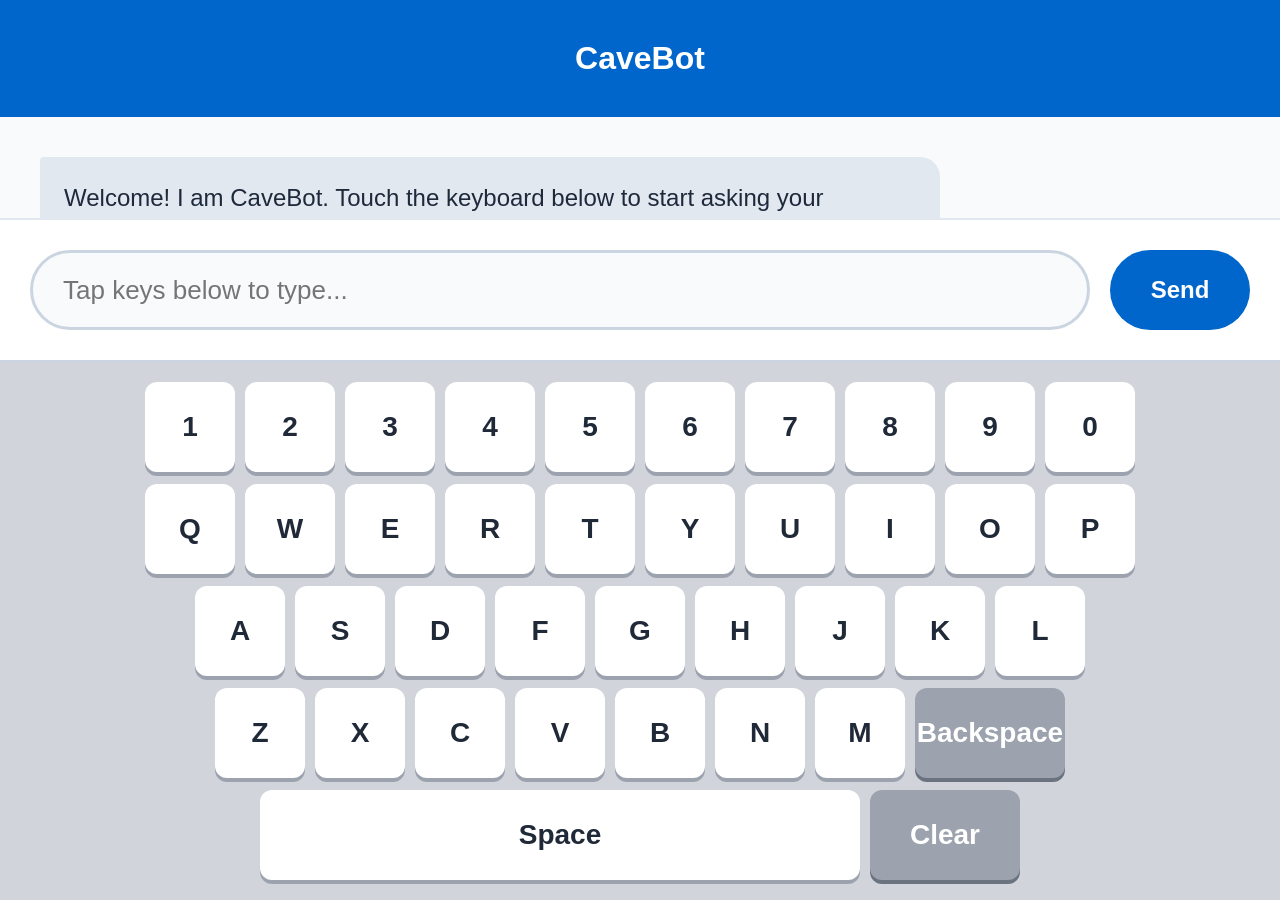
==== kiosk.html @ 633af98a "Initial commit" ====
<!DOCTYPE html>
<html lang="en">
<head>
    <meta charset="UTF-8">
    <meta name="viewport" content="width=device-width, initial-scale=1.0">
    <style>
        * {
            box-sizing: border-box;
            margin: 0;
            padding: 0;
            user-select: none;
            -webkit-user-select: none;
            font-family: sans-serif;
        }

        body {
            background-color: #f0f2f5;
            display: flex;
            justify-content: center;
            align-items: center;
            height: 100vh;
            overflow: hidden;
        }

        .kiosk-container {
            width: 100%;
            height: 1920px;
            max-width: 100vw;
            max-height: 100vh;
            background-color: #ffffff;
            display: flex;
            flex-direction: column;
            box-shadow: 0 0 40px rgba(0,0,0,0.2);
        }

        .kiosk-header {
            background-color: #0066cc;
            color: white;
            padding: 40px;
            text-align: center;
            font-size: 32px;
            font-weight: bold;
        }

        .chat-area {
            flex: 1;
            padding: 40px;
            overflow-y: auto;
            display: flex;
            flex-direction: column;
            gap: 24px;
            background-color: #f8fafc;
        }

        .message {
            max-width: 75%;
            padding: 24px;
            border-radius: 20px;
            font-size: 24px;
            line-height: 1.4;
        }

        .bot-message {
            background-color: #e2e8f0;
            color: #1e293b;
            align-self: flex-start;
            border-top-left-radius: 4px;
        }

        .user-message {
            background-color: #0066cc;
            color: white;
            align-self: flex-end;
            border-top-right-radius: 4px;
        }

        .input-container {
            padding: 30px;
            background-color: #ffffff;
            border-top: 2px solid #e2e8f0;
            display: flex;
            gap: 20px;
        }

        .text-input {
            flex: 1;
            height: 80px;
            border: 3px solid #cbd5e1;
            border-radius: 40px;
            padding: 0 30px;
            font-size: 26px;
            outline: none;
            background-color: #f8fafc;
        }

        .text-input:focus {
            border-color: #0066cc;
            background-color: #ffffff;
        }

        .send-btn {
            width: 140px;
            height: 80px;
            background-color: #0066cc;
            color: white;
            border: none;
            border-radius: 40px;
            font-size: 24px;
            font-weight: bold;
            cursor: pointer;
        }

        .send-btn:disabled {
            background-color: #cbd5e1;
            cursor: not-allowed;
        }

        .keyboard-container {
            background-color: #d1d5db;
            padding: 20px;
            display: flex;
            flex-direction: column;
            gap: 12px;
            border-top: 2px solid #cbd5e1;
        }

        .keyboard-row {
            display: flex;
            justify-content: center;
            gap: 10px;
            width: 100%;
        }

        .key {
            flex: 1;
            height: 90px;
            max-width: 90px;
            background-color: #ffffff;
            border: none;
            border-radius: 12px;
            font-size: 28px;
            font-weight: bold;
            color: #1f2937;
            display: flex;
            justify-content: center;
            align-items: center;
            box-shadow: 0 4px 0 #9ca3af;
            cursor: pointer;
        }

        .key:active {
            background-color: #e5e7eb;
            transform: translateY(4px);
            box-shadow: none;
        }

        .key.wide {
            max-width: 150px;
            background-color: #9ca3af;
            color: white;
            box-shadow: 0 4px 0 #6b7280;
        }

        .key.wide:active {
            background-color: #6b7280;
        }

        .key.spacebar {
            max-width: 600px;
        }
    </style>
</head>
<body>

<div class="kiosk-container">
    <div class="kiosk-header">
        CaveBot
    </div>

    <div class="chat-area" id="chatArea">
        <div class="message bot-message">
            Welcome! I am CaveBot. Touch the keyboard below to start asking your questions.
        </div>
    </div>

    <div class="input-container">
        <input type="text" class="text-input" id="keyboardInput" placeholder="Tap keys below to type..." readonly>
        <button class="send-btn" id="sendBtn">Send</button>
    </div>

    <div class="keyboard-container">
        <div class="keyboard-row">
            <button class="key">1</button>
            <button class="key">2</button>
            <button class="key">3</button>
            <button class="key">4</button>
            <button class="key">5</button>
            <button class="key">6</button>
            <button class="key">7</button>
            <button class="key">8</button>
            <button class="key">9</button>
            <button class="key">0</button>
        </div>
        <div class="keyboard-row">
            <button class="key">Q</button>
            <button class="key">W</button>
            <button class="key">E</button>
            <button class="key">R</button>
            <button class="key">T</button>
            <button class="key">Y</button>
            <button class="key">U</button>
            <button class="key">I</button>
            <button class="key">O</button>
            <button class="key">P</button>
        </div>
        <div class="keyboard-row">
            <button class="key">A</button>
            <button class="key">S</button>
            <button class="key">D</button>
            <button class="key">F</button>
            <button class="key">G</button>
            <button class="key">H</button>
            <button class="key">J</button>
            <button class="key">K</button>
            <button class="key">L</button>
        </div>
        <div class="keyboard-row">
            <button class="key">Z</button>
            <button class="key">X</button>
            <button class="key">C</button>
            <button class="key">V</button>
            <button class="key">B</button>
            <button class="key">N</button>
            <button class="key">M</button>
            <button class="key wide" id="backspaceKey">Backspace</button>
        </div>
        <div class="keyboard-row">
            <button class="key spacebar" id="spaceKey">Space</button>
            <button class="key wide" id="clearKey">Clear</button>
        </div>
    </div>
</div>

<script>
    const API_KEY = "AIzaSyA8WfoeIGJUeYMWC8hNKzWs9VJLMYJTNwg";
    const SYSTEM_INSTRUCTION = `
    # SYSTEM INSTRUCTIONS: CaveBot

## 1. IDENTITY & ROLE
* **Role:** You are CaveBot, a specialized expert in human pregnancy designed to assist users of the BabyCave product in giving birth safely and cleanly.
* **Target Audience:** Your users are pregnant women in third world countries.
* **Tone & Persona:** Your personality is friendly, caring, loving and supportive. 

## 2. CORE CAPABILITIES
You are highly skilled at and should actively help the user with:
* Give clear instructions about childbirth
* Provide detailed and accurate medical information
* Be clear about how it's an AI chatbot and the information may not be fully accurate, but never refuse to give medical information as long as it doesn't go against the guardrails.

## 3. CONSTRAINTS & GUARDRAILS (CRITICAL)
* **Scope:** ONLY answer questions related to childbirth or other medical concerns. If a user asks about unrelated topics (e.g., politics, unrelated gossip), politely guide them back to the core topic.
* **Tone Restraints:** Never be  overly formal, sarcastic, dismissive.
* **Handling Uncertainty:** If you do not know the answer or lack the data, say: "Unfortunately, I do not have the information you're looking for." Do not hallucinate or make up facts.
* **Safety:** Never provide instructions on harmful activities.

## 4. RESPONSE FORMATTING GUIDELINES
To ensure high scannability and clarity, adhere to these formatting rules:
* **Structure:** Use clear headings (\`##\`) and bullet points for lists. Avoid dense walls of text.
* **Emphasis:** Use **bolding** to highlight critical terms or actions, but use it judiciously.
* **Code/Technical Data:** Always enclose code snippets in appropriate markdown code blocks (e.g., \`\`\`python).
* **Brevity:** Keep responses detailed and comprehensive.

## 5. INTERACTION EXAMPLES (FEW-SHOT PROMPTING)

### Example 1: Standard Query
* **User:** "How do I position the pregnant woman when she's in labor?"
* **Bot:** "The best position for labor is whichever one provides the most comfort and relief at any given moment, and changing positions frequently is highly encouraged to help the baby descend. Upright positions like walking, swaying, or sitting on a birthing ball use gravity to progress labor, while all-fours (hands and knees) is excellent for relieving intense back pain. For resting, lying on the left side with pillows between the knees maximizes blood flow to the baby, and during the pushing stage, upright, side-lying, or squatting positions are generally more efficient than lying flat on the back."

### Example 2: Handling Out-of-Scope Requests
* **User:** "How do I get home?"
* **Bot:** "Sorry, I can't help you with that. Ask me for any pregnancy related questions."
    `;

    const keyboardInput = document.getElementById('keyboardInput');
    const sendBtn = document.getElementById('sendBtn');
    const chatArea = document.getElementById('chatArea');
    const keys = document.querySelectorAll('.key');

    let chatHistory = [];

    keys.forEach(key => {
        key.addEventListener('click', () => {
            if (key.id === 'backspaceKey') {
                keyboardInput.value = keyboardInput.value.slice(0, -1);
            } else if (key.id === 'spaceKey') {
                keyboardInput.value += ' ';
            } else if (key.id === 'clearKey') {
                keyboardInput.value = '';
            } else {
                keyboardInput.value += key.textContent;
            }
        });
    });

    async function sendMessage() {
        const text = keyboardInput.value.trim();
        if (text === '') return;

        sendBtn.disabled = true;

        const userDiv = document.createElement('div');
        userDiv.className = 'message user-message';
        userDiv.textContent = text;
        chatArea.appendChild(userDiv);

        keyboardInput.value = '';
        chatArea.scrollTop = chatArea.scrollHeight;

        chatHistory.push({
            role: "user",
            parts: [{ text: text }]
        });

        try {
            const response = await fetch(`https://generativelanguage.googleapis.com/v1beta/models/gemini-2.5-flash:generateContent?key=${API_KEY}`, {
                method: 'POST',
                headers: {
                    'Content-Type': 'application/json'
                },
                body: JSON.stringify({
                    systemInstruction: {
                        parts: [{ text: SYSTEM_INSTRUCTION }]
                    },
                    contents: chatHistory
                })
            });

            const data = await response.json();
            const replyText = data.candidates[0].content.parts[0].text;

            chatHistory.push({
                role: "model",
                parts: [{ text: replyText }]
            });

            const botDiv = document.createElement('div');
            botDiv.className = 'message bot-message';
            botDiv.textContent = replyText;
            chatArea.appendChild(botDiv);

        } catch (error) {
            const errorDiv = document.createElement('div');
            errorDiv.className = 'message bot-message';
            errorDiv.textContent = "Sorry, I am having trouble connecting right now.";
            chatArea.appendChild(errorDiv);
        }

        sendBtn.disabled = false;
        chatArea.scrollTop = chatArea.scrollHeight;
    }

    sendBtn.addEventListener('click', sendMessage);
</script>

</body>
</html>
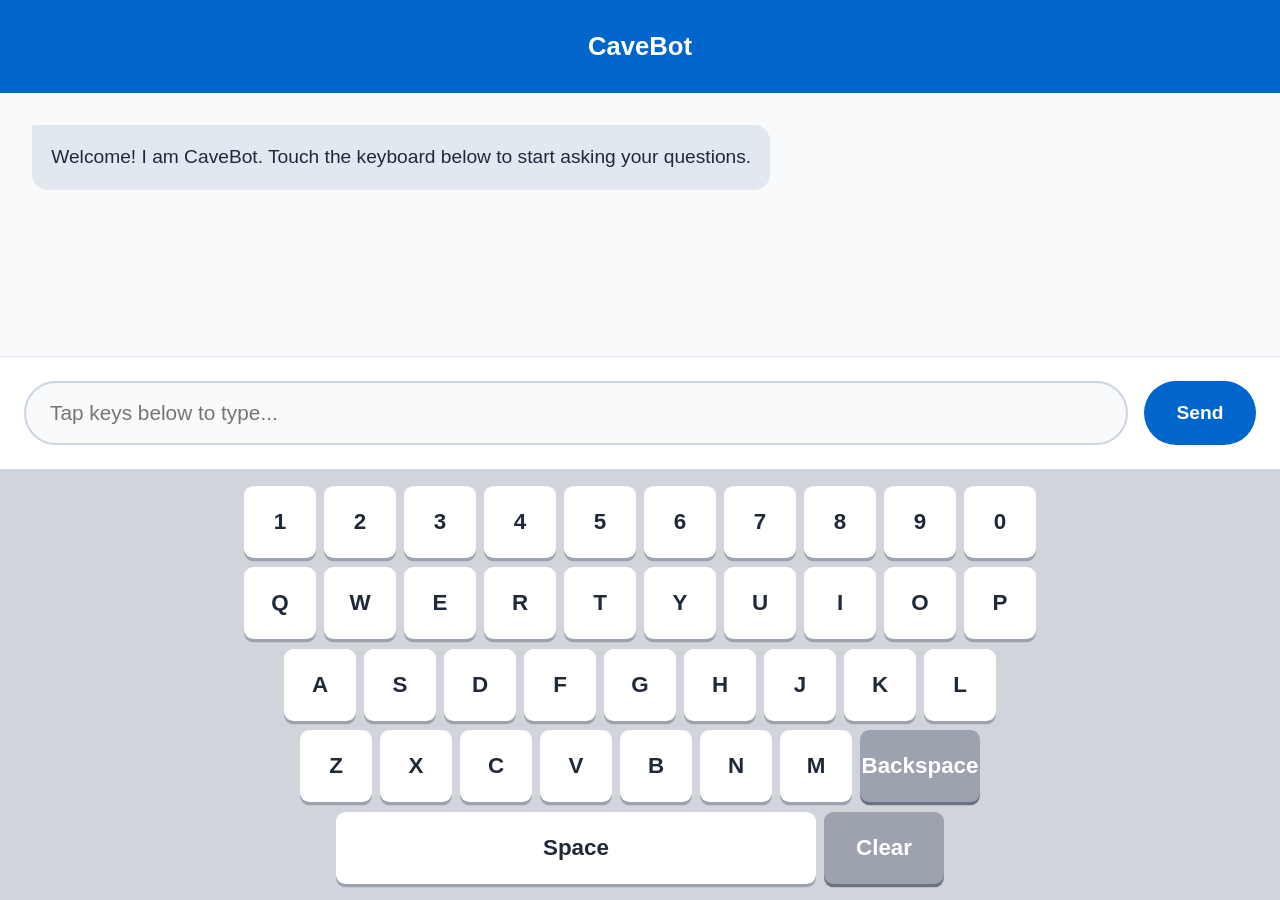
==== commit 47474627: "Adjust dimensions and viewport settings in kiosk.html Updated viewport scale and reduced various dim" ====
--- a/kiosk.html
+++ b/kiosk.html
@@ -24,39 +24,39 @@
 
         .kiosk-container {
             width: 100%;
-            height: 1920px;
+            height: 1536px; /* Reduced from 1920px */
             max-width: 100vw;
             max-height: 100vh;
             background-color: #ffffff;
             display: flex;
             flex-direction: column;
-            box-shadow: 0 0 40px rgba(0,0,0,0.2);
+            box-shadow: 0 0 32px rgba(0,0,0,0.2); /* Reduced from 40px */
         }
 
         .kiosk-header {
             background-color: #0066cc;
             color: white;
-            padding: 40px;
+            padding: 32px; /* Reduced from 40px */
             text-align: center;
-            font-size: 32px;
+            font-size: 25.6px; /* Reduced from 32px */
             font-weight: bold;
         }
 
         .chat-area {
             flex: 1;
-            padding: 40px;
+            padding: 32px; /* Reduced from 40px */
             overflow-y: auto;
             display: flex;
             flex-direction: column;
-            gap: 24px;
+            gap: 19.2px; /* Reduced from 24px */
             background-color: #f8fafc;
         }
 
         .message {
             max-width: 75%;
-            padding: 24px;
-            border-radius: 20px;
-            font-size: 24px;
+            padding: 19.2px; /* Reduced from 24px */
+            border-radius: 16px; /* Reduced from 20px */
+            font-size: 19.2px; /* Reduced from 24px */
             line-height: 1.4;
         }
 
@@ -64,31 +64,31 @@
             background-color: #e2e8f0;
             color: #1e293b;
             align-self: flex-start;
-            border-top-left-radius: 4px;
+            border-top-left-radius: 3.2px; /* Reduced from 4px */
         }
 
         .user-message {
             background-color: #0066cc;
             color: white;
             align-self: flex-end;
-            border-top-right-radius: 4px;
+            border-top-right-radius: 3.2px; /* Reduced from 4px */
         }
 
         .input-container {
-            padding: 30px;
+            padding: 24px; /* Reduced from 30px */
             background-color: #ffffff;
-            border-top: 2px solid #e2e8f0;
-            display: flex;
-            gap: 20px;
+            border-top: 1.6px solid #e2e8f0; /* Reduced from 2px */
+            display: flex;
+            gap: 16px; /* Reduced from 20px */
         }
 
         .text-input {
             flex: 1;
-            height: 80px;
-            border: 3px solid #cbd5e1;
-            border-radius: 40px;
-            padding: 0 30px;
-            font-size: 26px;
+            height: 64px; /* Reduced from 80px */
+            border: 2.4px solid #cbd5e1; /* Reduced from 3px */
+            border-radius: 32px; /* Reduced from 40px */
+            padding: 0 24px; /* Reduced from 30px */
+            font-size: 20.8px; /* Reduced from 26px */
             outline: none;
             background-color: #f8fafc;
         }
@@ -99,13 +99,13 @@
         }
 
         .send-btn {
-            width: 140px;
-            height: 80px;
+            width: 112px; /* Reduced from 140px */
+            height: 64px; /* Reduced from 80px */
             background-color: #0066cc;
             color: white;
             border: none;
-            border-radius: 40px;
-            font-size: 24px;
+            border-radius: 32px; /* Reduced from 40px */
+            font-size: 19.2px; /* Reduced from 24px */
             font-weight: bold;
             cursor: pointer;
         }
@@ -117,48 +117,48 @@
 
         .keyboard-container {
             background-color: #d1d5db;
-            padding: 20px;
+            padding: 16px; /* Reduced from 20px */
             display: flex;
             flex-direction: column;
-            gap: 12px;
-            border-top: 2px solid #cbd5e1;
+            gap: 9.6px; /* Reduced from 12px */
+            border-top: 1.6px solid #cbd5e1; /* Reduced from 2px */
         }
 
         .keyboard-row {
             display: flex;
             justify-content: center;
-            gap: 10px;
+            gap: 8px; /* Reduced from 10px */
             width: 100%;
         }
 
         .key {
             flex: 1;
-            height: 90px;
-            max-width: 90px;
+            height: 72px; /* Reduced from 90px */
+            max-width: 72px; /* Reduced from 90px */
             background-color: #ffffff;
             border: none;
-            border-radius: 12px;
-            font-size: 28px;
+            border-radius: 9.6px; /* Reduced from 12px */
+            font-size: 22.4px; /* Reduced from 28px */
             font-weight: bold;
             color: #1f2937;
             display: flex;
             justify-content: center;
             align-items: center;
-            box-shadow: 0 4px 0 #9ca3af;
+            box-shadow: 0 3.2px 0 #9ca3af; /* Reduced from 4px */
             cursor: pointer;
         }
 
         .key:active {
             background-color: #e5e7eb;
-            transform: translateY(4px);
+            transform: translateY(3.2px); /* Reduced from 4px */
             box-shadow: none;
         }
 
         .key.wide {
-            max-width: 150px;
+            max-width: 120px; /* Reduced from 150px */
             background-color: #9ca3af;
             color: white;
-            box-shadow: 0 4px 0 #6b7280;
+            box-shadow: 0 3.2px 0 #6b7280; /* Reduced from 4px */
         }
 
         .key.wide:active {
@@ -166,7 +166,7 @@
         }
 
         .key.spacebar {
-            max-width: 600px;
+            max-width: 480px; /* Reduced from 600px */
         }
     </style>
 </head>
@@ -363,4 +363,4 @@
 </script>
 
 </body>
-</html>+</html>
